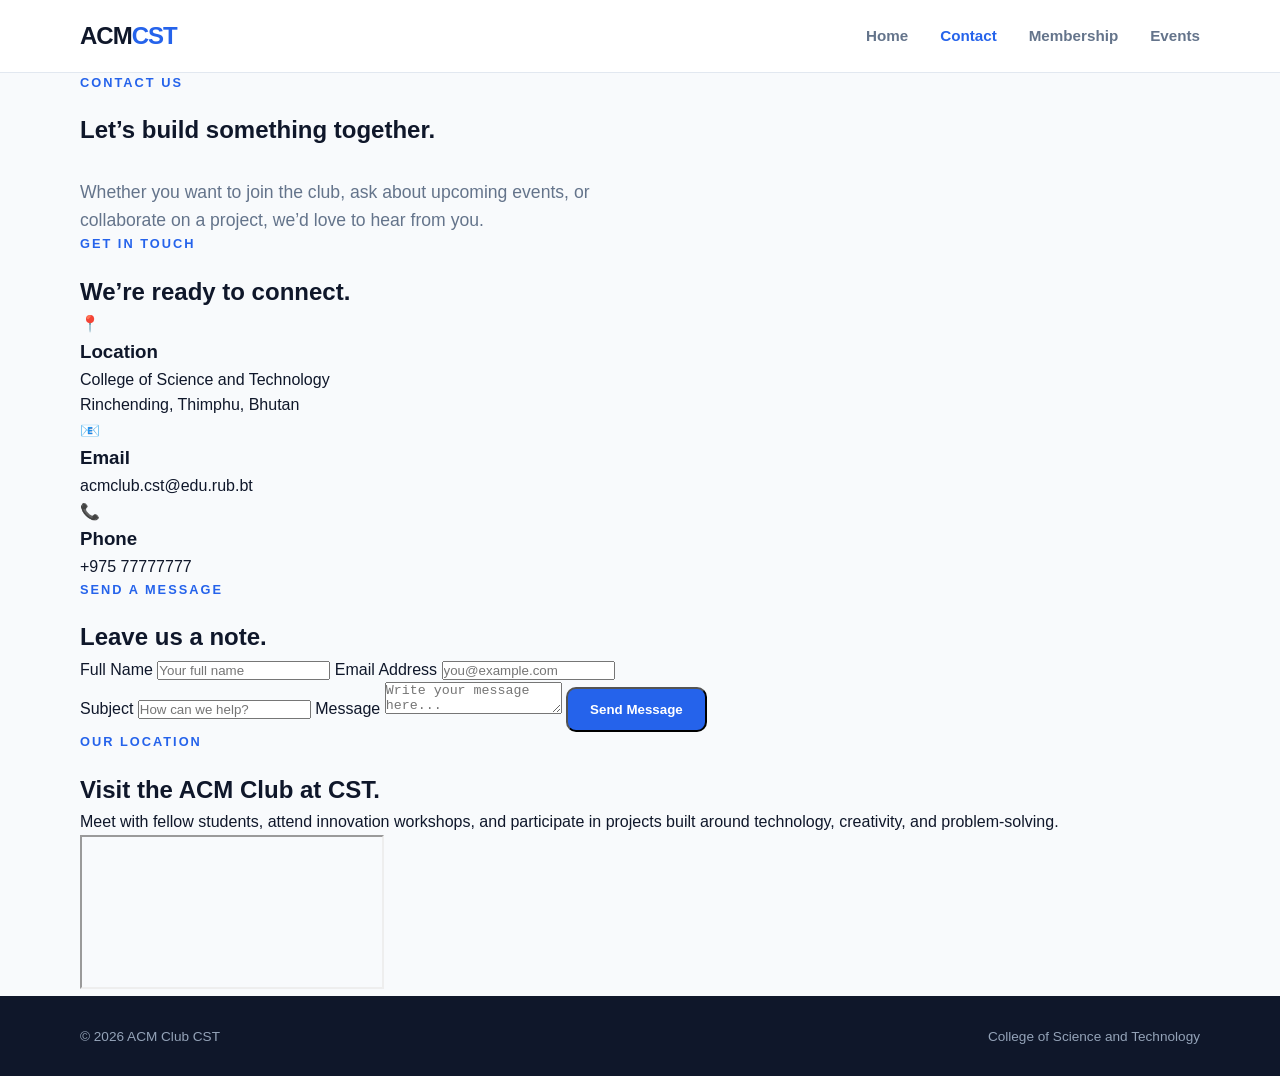
==== contact.html @ 9464af50 "Added contact page" ====
<!DOCTYPE html>
<html lang="en">
<head>
    <meta charset="UTF-8">
    <meta name="viewport" content="width=device-width, initial-scale=1.0">
    <title>Contact | ACM Club CST</title>
    <link rel="stylesheet" href="style.css">
</head>
<body>

    <header class="navbar">
        <div class="container nav-content">
            <a href="index.html" class="logo">
                ACM<span>CST</span>
            </a>

            <nav class="nav-links">
                <a href="index.html">Home</a>
                <a href="contact.html" class="active">Contact</a>
                <a href="#">Membership</a>
                <a href="#">Events</a>
            </nav>
        </div>
    </header>

    <main>
        <section class="contact-hero">
            <div class="container">
                <p class="eyebrow">CONTACT US</p>
                <h1>
                    Let’s build something
                    <span>together.</span>
                </h1>
                <p class="hero-description">
                    Whether you want to join the club, ask about upcoming events,
                    or collaborate on a project, we’d love to hear from you.
                </p>
            </div>
        </section>

        <section class="contact-section">
            <div class="container contact-shell">
                <div class="contact-panel">
                    <p class="section-label">GET IN TOUCH</p>
                    <h2>We’re ready to connect.</h2>

                    <div class="contact-list">
                        <div class="contact-item">
                            <div class="contact-icon">📍</div>
                            <div>
                                <h3>Location</h3>
                                <p>College of Science and Technology<br>Rinchending, Thimphu, Bhutan</p>
                            </div>
                        </div>

                        <div class="contact-item">
                            <div class="contact-icon">📧</div>
                            <div>
                                <h3>Email</h3>
                                <p>acmclub.cst@edu.rub.bt</p>
                            </div>
                        </div>

                        <div class="contact-item">
                            <div class="contact-icon">📞</div>
                            <div>
                                <h3>Phone</h3>
                                <p>+975 77777777</p>
                            </div>
                        </div>
                    </div>
                </div>

                <div class="contact-panel">
                    <p class="section-label">SEND A MESSAGE</p>
                    <h2>Leave us a note.</h2>

                    <form class="contact-form">
                        <div class="field-row">
                            <label>
                                Full Name
                                <input type="text" name="name" placeholder="Your full name">
                            </label>

                            <label>
                                Email Address
                                <input type="email" name="email" placeholder="you@example.com">
                            </label>
                        </div>

                        <label>
                            Subject
                            <input type="text" name="subject" placeholder="How can we help?">
                        </label>

                        <label>
                            Message
                            <textarea name="message" placeholder="Write your message here..."></textarea>
                        </label>

                        <button type="submit" class="btn btn-primary">Send Message</button>
                    </form>
                </div>
            </div>
        </section>

        <section class="location-section">
            <div class="container location-wrap">
                <div class="location-text">
                    <p class="section-label">OUR LOCATION</p>
                    <h2>Visit the ACM Club at CST.</h2>
                    <p>
                        Meet with fellow students, attend innovation workshops,
                        and participate in projects built around technology,
                        creativity, and problem-solving.
                    </p>
                </div>

                <div class="map-card">
                    <iframe
                        src="https://www.google.com/maps?q=College%20of%20Science%20and%20Technology%20Bhutan&output=embed"
                        loading="lazy"
                        referrerpolicy="no-referrer-when-downgrade"
                        title="ACM Club CST Location">
                    </iframe>
                </div>
            </div>
        </section>
    </main>

    <footer>
        <div class="container footer-content">
            <p>© 2026 ACM Club CST</p>
            <p>College of Science and Technology</p>
        </div>
    </footer>

</body>
</html>
---- style.css ----
/* =========================
   Reset
========================= */

* {
    margin: 0;
    padding: 0;
    box-sizing: border-box;
}

html {
    scroll-behavior: smooth;
}

body {
    font-family: Arial, Helvetica, sans-serif;
    background: #f8fafc;
    color: #0f172a;
    line-height: 1.6;
}


/* =========================
   Global
========================= */

.container {
    width: min(1120px, 90%);
    margin: 0 auto;
}


/* =========================
   Navigation
========================= */

.navbar {
    background: rgba(255, 255, 255, 0.95);
    border-bottom: 1px solid #e2e8f0;
    position: sticky;
    top: 0;
    z-index: 100;
}

.nav-content {
    height: 72px;
    display: flex;
    align-items: center;
    justify-content: space-between;
}

.logo {
    text-decoration: none;
    font-size: 1.5rem;
    font-weight: 800;
    color: #0f172a;
    letter-spacing: -1px;
}

.logo span {
    color: #2563eb;
}

.nav-links {
    display: flex;
    gap: 32px;
}

.nav-links a {
    text-decoration: none;
    color: #64748b;
    font-size: 0.95rem;
    font-weight: 600;
    transition: 0.3s ease;
}

.nav-links a:hover,
.nav-links a.active {
    color: #2563eb;
}


/* =========================
   Hero
========================= */

.hero {
    min-height: 650px;
    display: flex;
    align-items: center;
    background:
        radial-gradient(
            circle at 80% 20%,
            rgba(37, 99, 235, 0.12),
            transparent 30%
        ),
        #f8fafc;
}

.hero-content {
    display: grid;
    grid-template-columns: 1.2fr 0.8fr;
    align-items: center;
    gap: 80px;
}

.eyebrow,
.section-label {
    color: #2563eb;
    font-size: 0.8rem;
    font-weight: 800;
    letter-spacing: 2px;
    margin-bottom: 18px;
}

.hero h1 {
    font-size: clamp(3rem, 6vw, 5.5rem);
    line-height: 0.98;
    letter-spacing: -4px;
    max-width: 700px;
}

.hero h1 span {
    display: block;
    color: #2563eb;
}

.hero-description {
    max-width: 600px;
    margin-top: 28px;
    color: #64748b;
    font-size: 1.1rem;
}

.hero-buttons {
    display: flex;
    gap: 14px;
    margin-top: 35px;
}

.btn {
    display: inline-block;
    padding: 13px 22px;
    border-radius: 10px;
    text-decoration: none;
    font-weight: 700;
    transition: 0.3s ease;
}

.btn-primary {
    background: #2563eb;
    color: white;
}

.btn-primary:hover {
    background: #1d4ed8;
    transform: translateY(-2px);
}

.btn-secondary {
    background: white;
    color: #0f172a;
    border: 1px solid #cbd5e1;
}

.btn-secondary:hover {
    border-color: #2563eb;
    color: #2563eb;
}


/* =========================
   Hero Card
========================= */

.hero-card {
    background: #0f172a;
    color: white;
    padding: 45px;
    border-radius: 24px;
    box-shadow: 0 25px 60px rgba(15, 23, 42, 0.15);
    transform: rotate(2deg);
}

.card-icon {
    width: 60px;
    height: 60px;
    display: flex;
    align-items: center;
    justify-content: center;
    background: #2563eb;
    border-radius: 14px;
    font-size: 1.4rem;
    font-weight: bold;
    margin-bottom: 35px;
}

.card-label {
    color: #94a3b8;
    font-size: 0.75rem;
    letter-spacing: 2px;
    font-weight: 700;
}

.hero-card h2 {
    margin-top: 12px;
    font-size: 2rem;
    line-height: 1.2;
}

.hero-card h2 span {
    color: #60a5fa;
}

.card-line {
    width: 50px;
    height: 3px;
    background: #2563eb;
    margin: 28px 0;
}

.hero-card p:last-child {
    color: #cbd5e1;
}


/* =========================
   About
========================= */

.about {
    background: white;
    padding: 100px 0;
    border-top: 1px solid #e2e8f0;
}

.about-content {
    display: grid;
    grid-template-columns: 1fr 1fr;
    gap: 80px;
    align-items: center;
}

.about h2 {
    font-size: 2.7rem;
    line-height: 1.1;
    letter-spacing: -1.5px;
}

.about h2 span {
    color: #2563eb;
}

.about-text {
    color: #64748b;
    font-size: 1.05rem;
}


/* =========================
   Footer
========================= */

footer {
    background: #0f172a;
    color: #94a3b8;
}

.footer-content {
    min-height: 80px;
    display: flex;
    align-items: center;
    justify-content: space-between;
    font-size: 0.85rem;
}


/* =========================
   Responsive
========================= */

@media (max-width: 800px) {

    .nav-content {
        height: auto;
        padding: 18px 0;
        flex-direction: column;
        gap: 15px;
    }

    .nav-links {
        gap: 18px;
        flex-wrap: wrap;
        justify-content: center;
    }

    .hero {
        padding: 80px 0;
    }

    .hero-content {
        grid-template-columns: 1fr;
        gap: 50px;
    }

    .hero h1 {
        letter-spacing: -2px;
    }

    .hero-card {
        transform: none;
    }

    .about-content {
        grid-template-columns: 1fr;
        gap: 30px;
    }

    .footer-content {
        flex-direction: column;
        justify-content: center;
        gap: 5px;
    }
}
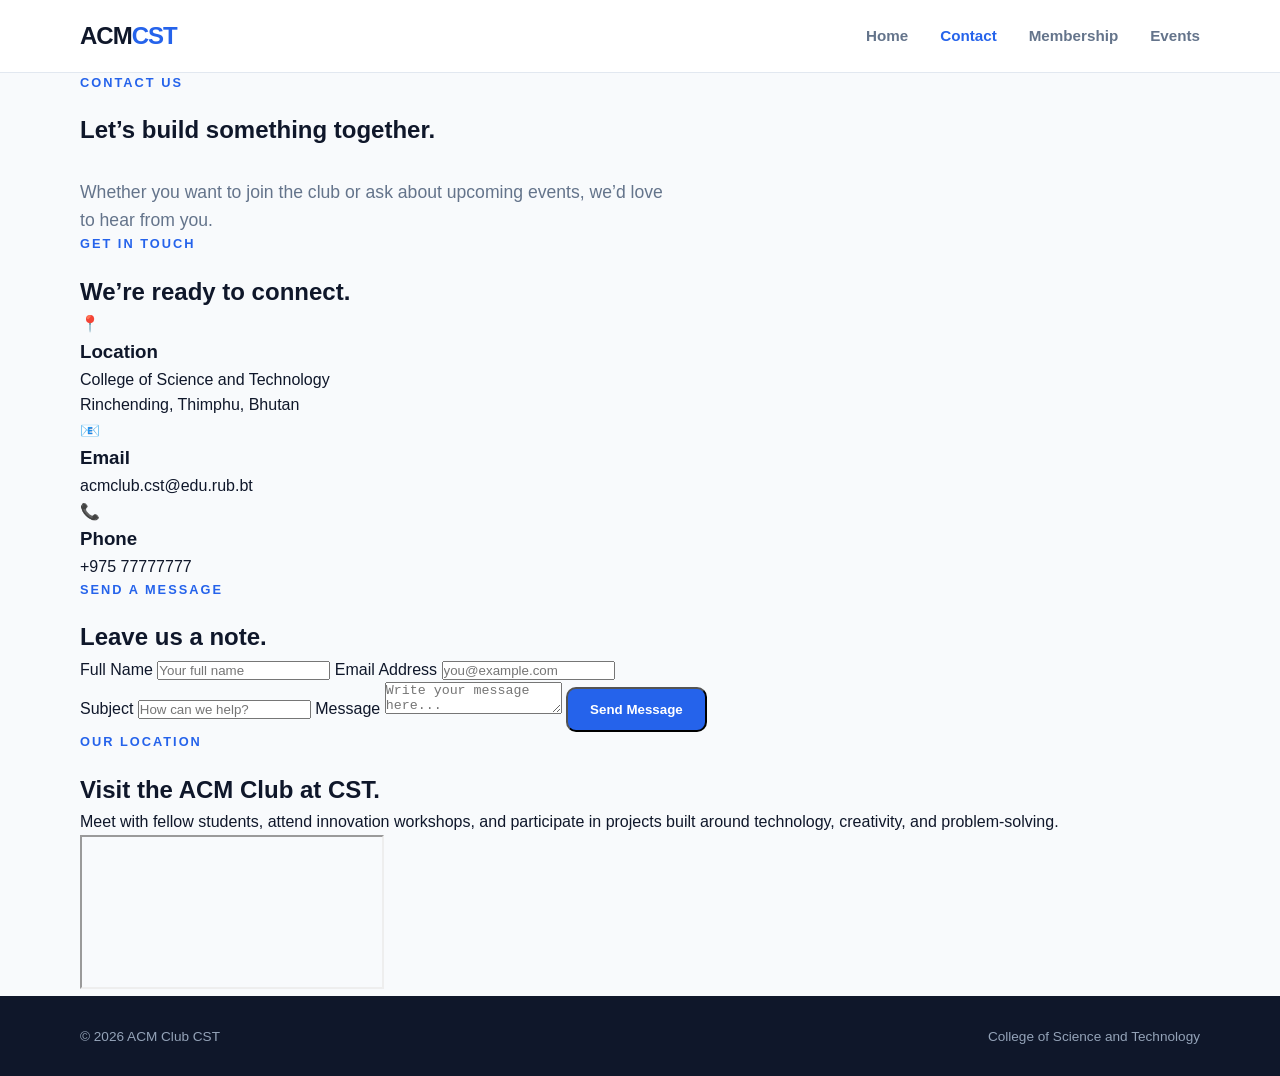
==== commit 713953ec: "Updated Contact file" ====
--- a/contact.html
+++ b/contact.html
@@ -17,8 +17,8 @@
             <nav class="nav-links">
                 <a href="index.html">Home</a>
                 <a href="contact.html" class="active">Contact</a>
-                <a href="#">Membership</a>
-                <a href="#">Events</a>
+                <a href="membership.html">Membership</a>
+                <a href="events.html">Events</a>
             </nav>
         </div>
     </header>
@@ -32,8 +32,8 @@
                     <span>together.</span>
                 </h1>
                 <p class="hero-description">
-                    Whether you want to join the club, ask about upcoming events,
-                    or collaborate on a project, we’d love to hear from you.
+                    Whether you want to join the club or ask about upcoming events,
+                    we’d love to hear from you.
                 </p>
             </div>
         </section>
--- a/style.css
+++ b/style.css
@@ -258,6 +258,117 @@
 
 
 /* =========================
+   Events Page
+========================= */
+
+.events-page {
+    padding: 80px 0 100px;
+    min-height: calc(100vh - 152px);
+}
+
+.events-header {
+    text-align: center;
+    margin-bottom: 60px;
+}
+
+.events-header h2 {
+    font-size: 2.7rem;
+    line-height: 1.1;
+    letter-spacing: -1.5px;
+}
+
+.events-header h2 span {
+    color: #2563eb;
+}
+
+.events-grid {
+    display: grid;
+    grid-template-columns: repeat(auto-fit, minmax(300px, 1fr));
+    gap: 30px;
+}
+
+.event-card {
+    background: white;
+    border: 1px solid #e2e8f0;
+    border-radius: 16px;
+    padding: 30px;
+    display: flex;
+    gap: 20px;
+    transition: transform 0.3s ease, box-shadow 0.3s ease;
+}
+
+.event-card:hover {
+    transform: translateY(-5px);
+    box-shadow: 0 20px 40px rgba(15, 23, 42, 0.08);
+    border-color: #cbd5e1;
+}
+
+.event-date {
+    display: flex;
+    flex-direction: column;
+    align-items: center;
+    justify-content: center;
+    background: #eff6ff;
+    border-radius: 12px;
+    padding: 12px 16px;
+    min-width: 65px;
+    height: fit-content;
+}
+
+.event-date .day {
+    font-size: 1.5rem;
+    font-weight: 800;
+    color: #2563eb;
+    line-height: 1;
+}
+
+.event-date .month {
+    font-size: 0.75rem;
+    font-weight: 700;
+    color: #1d4ed8;
+}
+
+.event-details {
+    display: flex;
+    flex-direction: column;
+}
+
+.event-tag {
+    font-size: 0.75rem;
+    font-weight: 700;
+    text-transform: uppercase;
+    color: #2563eb;
+    letter-spacing: 1px;
+    margin-bottom: 6px;
+}
+
+.event-details h3 {
+    font-size: 1.25rem;
+    color: #0f172a;
+    margin-bottom: 8px;
+}
+
+.event-details p {
+    font-size: 0.925rem;
+    color: #64748b;
+    margin-bottom: 16px;
+    flex-grow: 1;
+}
+
+.event-link {
+    text-decoration: none;
+    color: #2563eb;
+    font-weight: 700;
+    font-size: 0.9rem;
+    transition: color 0.2s ease;
+}
+
+.event-link:hover {
+    color: #1d4ed8;
+}
+
+
+/* =========================
    Footer
 ========================= */
 
@@ -316,9 +427,223 @@
         gap: 30px;
     }
 
+    .events-page {
+        padding: 40px 0 60px;
+    }
+
+    .event-card {
+        flex-direction: column;
+        gap: 15px;
+    }
+
+    .event-date {
+        flex-direction: row;
+        gap: 8px;
+        width: fit-content;
+    }
+
     .footer-content {
         flex-direction: column;
         justify-content: center;
         gap: 5px;
     }
+}
+
+/* =========================
+   Membership Registration
+========================= */
+
+.registration-section {
+    padding: 90px 0;
+    background: #f8fafc;
+}
+
+.registration-header {
+    max-width: 700px;
+    margin: 0 auto 50px;
+    text-align: center;
+}
+
+.registration-header h1 {
+    font-size: clamp(2.8rem, 5vw, 4.5rem);
+    line-height: 1;
+    letter-spacing: -3px;
+    margin-bottom: 25px;
+}
+
+.registration-header h1 span {
+    color: #2563eb;
+}
+
+.registration-header > p:last-child {
+    color: #64748b;
+    font-size: 1.05rem;
+}
+
+
+/* Form */
+
+.registration-form {
+    max-width: 850px;
+    margin: 0 auto;
+    background: white;
+    border: 1px solid #e2e8f0;
+    border-radius: 24px;
+    padding: 45px;
+    box-shadow: 0 20px 50px rgba(15, 23, 42, 0.08);
+}
+
+.form-section {
+    padding-bottom: 35px;
+    margin-bottom: 35px;
+    border-bottom: 1px solid #e2e8f0;
+}
+
+.form-section h2 {
+    font-size: 1.35rem;
+    margin-bottom: 25px;
+}
+
+
+/* Form Grid */
+
+.form-grid {
+    display: grid;
+    grid-template-columns: 1fr 1fr;
+    gap: 22px;
+}
+
+
+/* Form Groups */
+
+.form-group {
+    display: flex;
+    flex-direction: column;
+    gap: 8px;
+    margin-bottom: 22px;
+}
+
+.form-group label {
+    font-size: 0.9rem;
+    font-weight: 700;
+    color: #334155;
+}
+
+.form-group input,
+.form-group select,
+.form-group textarea {
+    width: 100%;
+    padding: 13px 15px;
+    border: 1px solid #cbd5e1;
+    border-radius: 10px;
+    background: white;
+    color: #0f172a;
+    font-family: inherit;
+    font-size: 0.95rem;
+    outline: none;
+    transition: 0.2s ease;
+}
+
+.form-group input:focus,
+.form-group select:focus,
+.form-group textarea:focus {
+    border-color: #2563eb;
+    box-shadow: 0 0 0 3px rgba(37, 99, 235, 0.1);
+}
+
+.form-group textarea {
+    resize: vertical;
+}
+
+
+/* Checkbox */
+
+.checkbox-grid {
+    display: grid;
+    grid-template-columns: 1fr 1fr;
+    gap: 12px;
+}
+
+.checkbox-item {
+    display: flex !important;
+    flex-direction: row !important;
+    align-items: center;
+    gap: 10px;
+    padding: 12px;
+    background: #f8fafc;
+    border: 1px solid #e2e8f0;
+    border-radius: 10px;
+    cursor: pointer;
+    transition: 0.2s ease;
+}
+
+.checkbox-item:hover {
+    border-color: #2563eb;
+}
+
+.checkbox-item input {
+    width: auto;
+    accent-color: #2563eb;
+}
+
+
+/* Submit */
+
+.form-submit {
+    text-align: center;
+}
+
+.submit-button {
+    width: 100%;
+    padding: 15px 20px;
+    border: none;
+    border-radius: 10px;
+    background: #2563eb;
+    color: white;
+    font-family: inherit;
+    font-size: 1rem;
+    font-weight: 700;
+    cursor: pointer;
+    transition: 0.3s ease;
+}
+
+.submit-button:hover {
+    background: #1d4ed8;
+    transform: translateY(-2px);
+}
+
+.form-submit p {
+    margin-top: 15px;
+    color: #94a3b8;
+    font-size: 0.8rem;
+}
+
+
+/* =========================
+   Membership Responsive
+========================= */
+
+@media (max-width: 700px) {
+
+    .registration-section {
+        padding: 60px 0;
+    }
+
+    .registration-form {
+        padding: 25px;
+        border-radius: 18px;
+    }
+
+    .form-grid {
+        grid-template-columns: 1fr;
+        gap: 0;
+    }
+
+    .checkbox-grid {
+        grid-template-columns: 1fr;
+    }
+
+    .registration-header h1 {
+        letter-spacing: -2px;
+    }
 }
